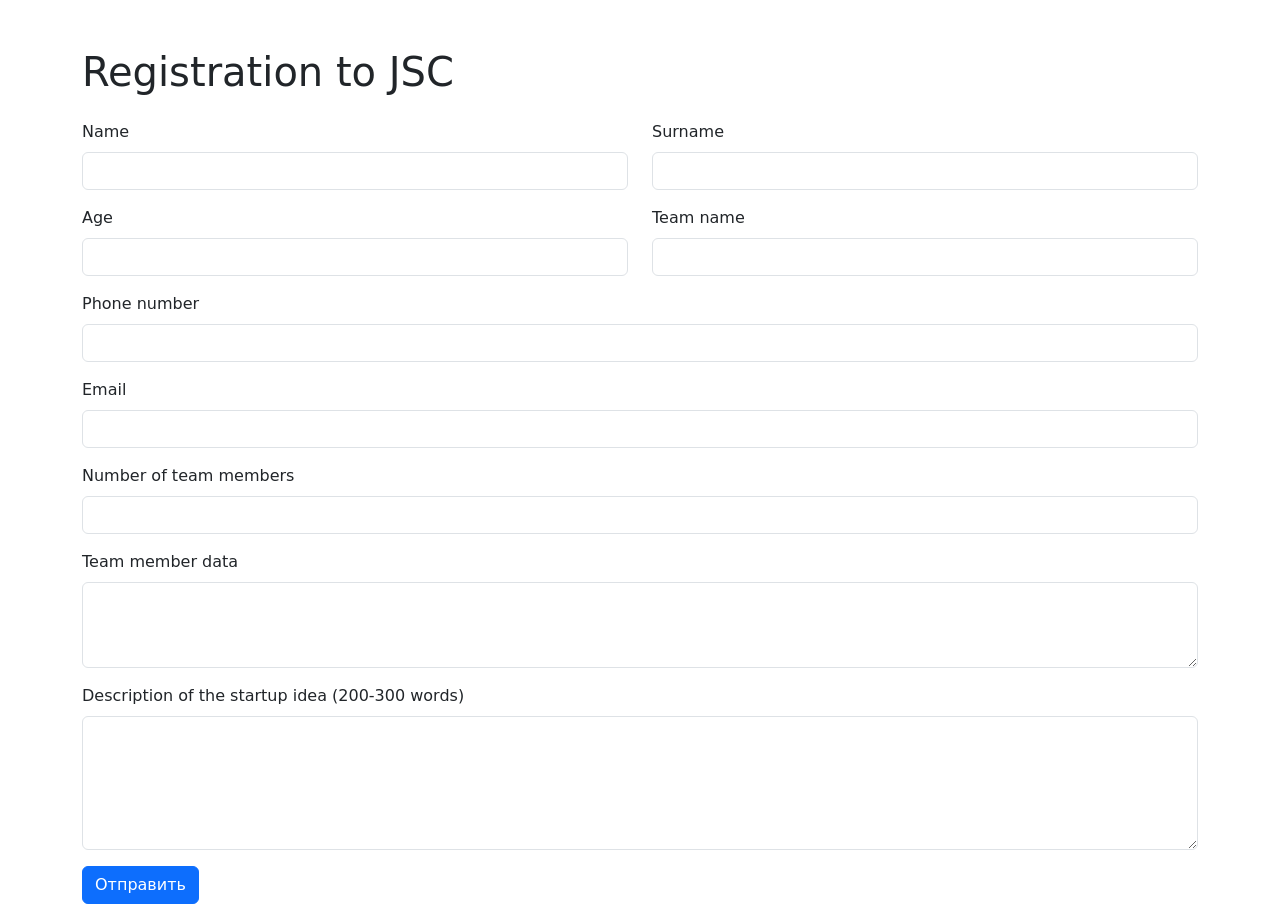
==== registrationjsc.html @ 191095e8 "Add files via upload" ====
<!DOCTYPE html>
<html lang="en">
<head>
  <meta charset="UTF-8">
  <meta name="viewport" content="width=device-width, initial-scale=1.0">
  <title>Registration to JSC</title>
  <link href="https://cdn.jsdelivr.net/npm/bootstrap@5.3.0-alpha1/dist/css/bootstrap.min.css" rel="stylesheet">
  <script src="https://code.jquery.com/jquery-3.6.0.min.js"></script>
  <script src="https://cdn.jsdelivr.net/npm/bootstrap@5.3.0-alpha1/dist/js/bootstrap.bundle.min.js"></script>
  <link rel="preconnect" href="https://fonts.googleapis.com">
  <link rel="preconnect" href="https://fonts.gstatic.com" crossorigin>
  <link href="https://fonts.googleapis.com/css2?family=Titillium+Web&display=swap" rel="stylesheet">
  <link href="https://fonts.googleapis.com/css2?family=Open+Sans:wght@400;600&display=swap" rel="stylesheet">
  <link rel="stylesheet" href="css/registration.css">
  
  
</head>
<body>
  <div class="container mt-5">
    <h1 class="mb-4">Registration to JSC</h1>
    <form id="registrationForm">
      <div class="row">
        <div class="col-md-6">
          <div class="mb-3">
            <label for="firstName" class="form-label">Name</label>
            <input type="text" class="form-control" id="firstName" required>
          </div>
        </div>
        <div class="col-md-6">
          <div class="mb-3">
            <label for="lastName" class="form-label">Surname</label>
            <input type="text" class="form-control" id="lastName" required>
          </div>
        </div>
      </div>
      <div class="row">
        <div class="col-md-6">
          <div class="mb-3">
            <label for="age" class="form-label">Age</label>
            <input type="number" class="form-control" id="age" required>
          </div>
        </div>
        <div class="col-md-6">
          <div class="mb-3">
            <label for="teamName" class="form-label">Team name</label>
            <input type="text" class="form-control" id="teamName" required>
          </div>
        </div>
      </div>
      <div class="mb-3">
        <label for="phone" class="form-label">Phone number</label>
        <input type="tel" class="form-control" id="phone" required>
      </div>
      <div class="mb-3">
        <label for="email" class="form-label">Email</label>
        <input type="email" class="form-control" id="email" required>
      </div>
      <div class="mb-3">
        <label for="teamSize" class="form-label">Number of team members</label>
        <input type="number" class="form-control" id="teamSize" min="1" required>
      </div>
      <div class="mb-3">
        <label for="teamMembers" class="form-label">Team member data</label>
        <textarea class="form-control" id="teamMembers" rows="3" required></textarea>
      </div>
      <div class="mb-3">
        <label for="startupDescription" class="form-label">Description of the startup idea (200-300 words)</label>
<textarea class="form-control" id="startupDescription" rows="5" minlength="200" maxlength="300" required></textarea>
</div>
<button type="submit" class="btn btn-primary">Отправить</button>

  </form>
</div>
  
          
 <script src="js/registerjsc.js"></script>
 
 
 
</body>
</html>
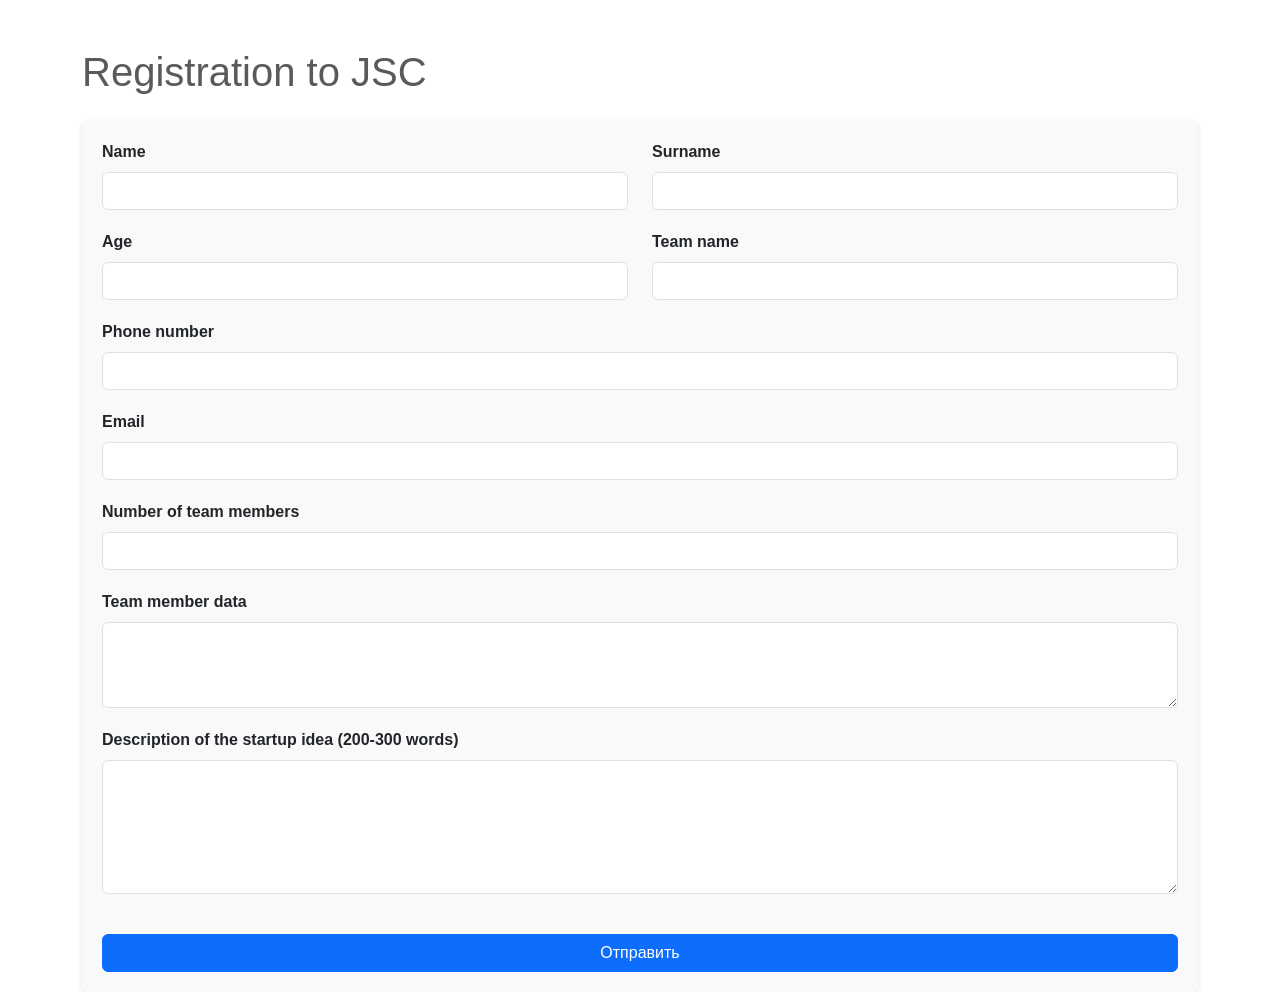
==== commit 0406f82b: "Update registrationjsc.html" ====
--- a/registrationjsc.html
+++ b/registrationjsc.html
@@ -11,7 +11,7 @@
   <link rel="preconnect" href="https://fonts.gstatic.com" crossorigin>
   <link href="https://fonts.googleapis.com/css2?family=Titillium+Web&display=swap" rel="stylesheet">
   <link href="https://fonts.googleapis.com/css2?family=Open+Sans:wght@400;600&display=swap" rel="stylesheet">
-  <link rel="stylesheet" href="css/registration.css">
+  <link rel="stylesheet" href="css/registrationjsc.css">
   
   
 </head>
--- a/css/registrationjsc.css
+++ b/css/registrationjsc.css
@@ -0,0 +1,48 @@
+body {
+    font-family: 'Open Sans', sans-serif;
+  }
+  
+  h1 {
+    color: #5a5a5a;
+  }
+  
+  form {
+    background-color: #f9f9f9;
+    padding: 20px;
+    border-radius: 5px;
+    box-shadow: 0 2px 5px rgba(0, 0, 0, 0.1);
+  }
+  
+  label {
+    font-weight: bold;
+    display: block;
+    margin-bottom: 5px;
+  }
+  
+  input,
+  textarea {
+    display: block;
+    width: 100%;
+    margin-bottom: 20px;
+    padding: 8px;
+    border: 1px solid #ccc;
+    border-radius: 4px;
+  }
+  
+  button {
+    width: 100%;
+    background-color: #007bff;
+    color: white;
+    padding: 10px 20px;
+    border: none;
+    border-radius: 4px;
+    cursor: pointer;
+    font-size: 18px;
+    font-weight: bold;
+    margin-top: 20px;
+  }
+  
+  button:hover {
+    background-color: #0056b3;
+  }
+  
